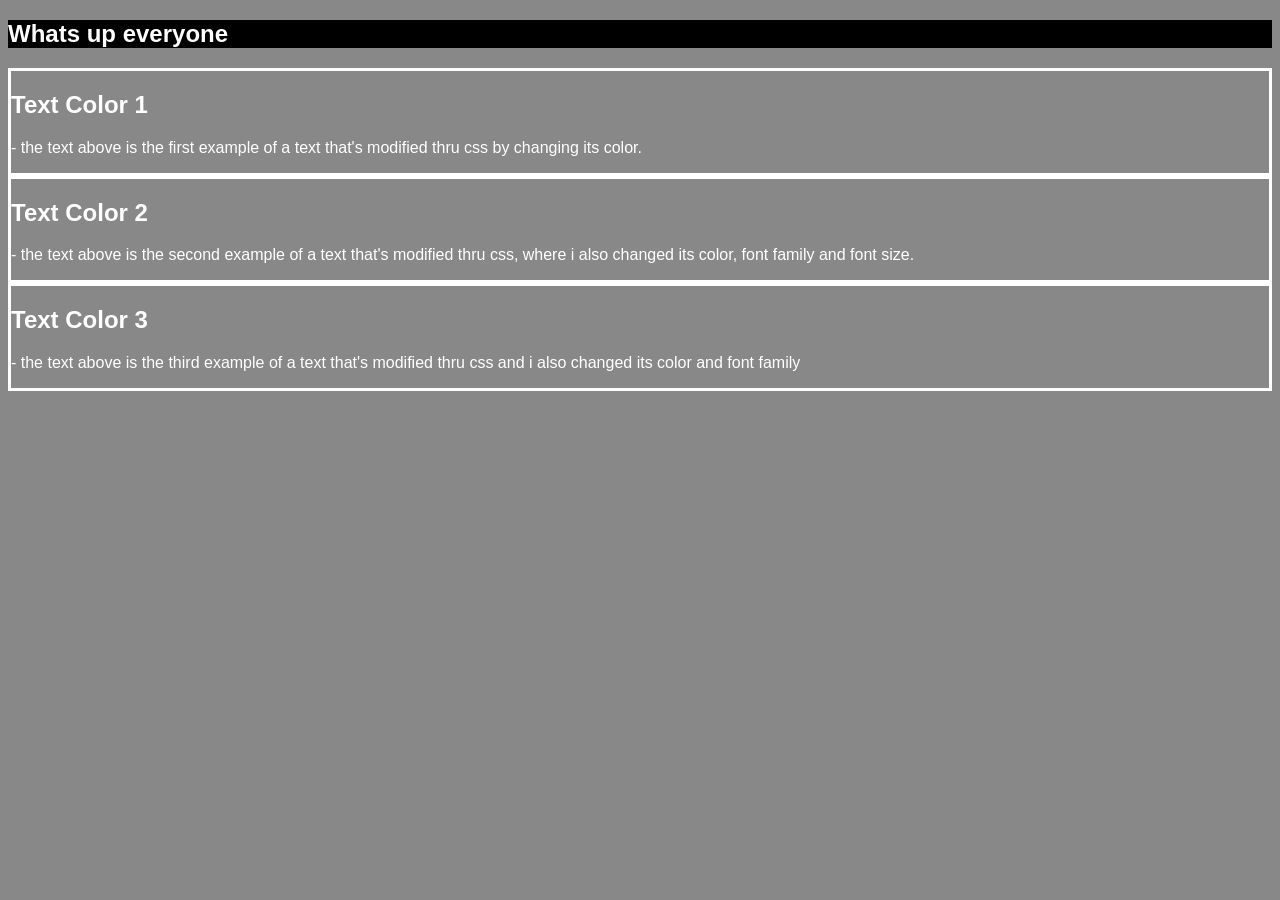
==== css/waysToAddCSS.html @ 266d19c5 "done css task 1 partially" ====
<!-- Showing you all 3 ways to add css 
 
1. In CodePen, add this to the CSS panel: `body { background-color: #1a1a1a; color: white; 
    font-family: Arial; }`. Watch the preview update instantly.
2. Learn the 3 ways to add CSS: inline style attribute, <style> tag in <head>, and external 
    .css file linked with <link>. Try all three in CodePen.
3. Read https://developer.mozilla.org/en-US/docs/Learn/CSS/First_steps/What_is_CSS — write: 
    what does 'cascading' mean in CSS?
4. Style a page with: a background color, 3 different text colors, 2 different font sizes, 
    and a border around one element. Write the CSS rule for each.-->

<!DOCTYPE html>
<html>
<head>
    <link rel="stylesheet" href="index.css"> <!-- 1. external css is added using this <link> element -->
    <style>
        body{
            font-family: Arial;
        }

        article {
            border: solid;
        }
    </style> <!-- 2. css is done inside the <head> element by adding a <style> element -->
</head>
<body>
    <nav style="background-color: black;">
        <h1>Whats up everyone</h1>
    </nav><!-- 3. the nav attribute below shows that the style is applied inline -->
    <article>
        <h2>Text Color 1</h2>
        <p>- the text above is the first example of a text that's modified thru css by changing its color.</p>
    </article> 
    <article>
        <h2>Text Color 2</h2>
        <p>- the text above is the second example of a text that's modified thru css, where i also changed its color, font family and font size.</p>
    </article>
    <article>
        <h2>Text Color 3</h2>
        <p>- the text above is the third example of a text that's modified thru css and i also changed its color and font family</p>
    </article>
</body>
</html>
---- css/index.css ----
/* my css playground */

body {
    background-color: #888888;
    color: white;
    font-family: Arial;
}
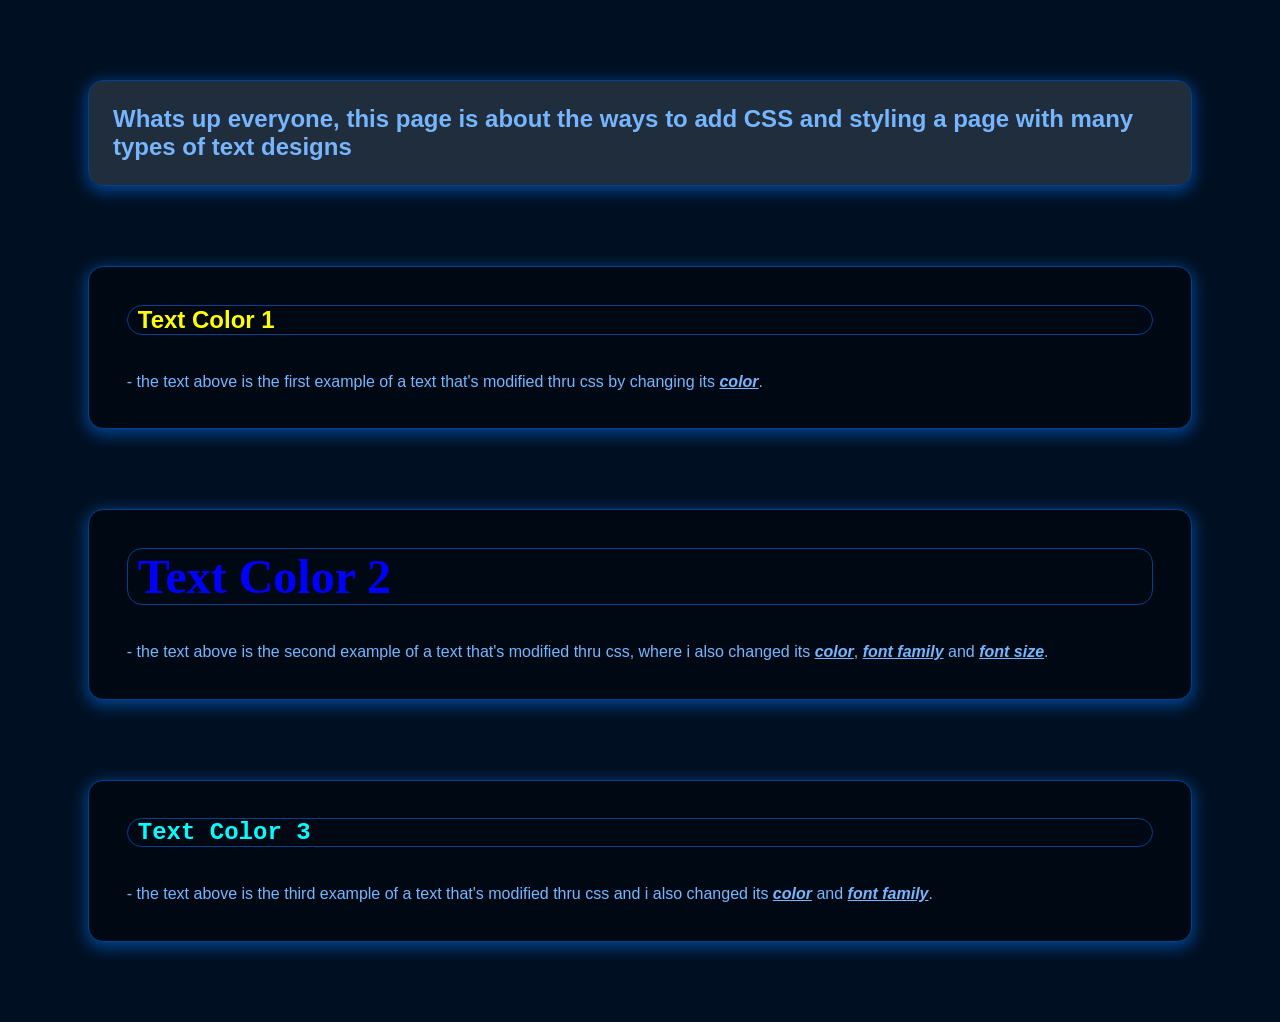
==== commit 86ab1f51: "finished css task 1" ====
--- a/css/waysToAddCSS.html
+++ b/css/waysToAddCSS.html
@@ -14,30 +14,56 @@
 <head>
     <link rel="stylesheet" href="index.css"> <!-- 1. external css is added using this <link> element -->
     <style>
-        body{
+        /* the attributes made here are only applied to the element specified, ex. body is for <body> element*/
+        body {
             font-family: Arial;
+            background-color: #001022;
+        }
+
+        nav {
+            border: solid 1pt #00428d;
+            box-shadow: 0px 4px 15px 2px #00428d;
+            border-radius: 15px;
+            margin: 5em;
+            background-color: #000913;
         }
 
         article {
-            border: solid;
+            border: solid 1pt #00428d;
+            box-shadow: 0px 4px 15px 2px #00428d;
+            border-radius: 15px;
+            margin: 5em;
+            background-color: #000913;
+        }
+
+        h2 {
+            margin: 1cm;
+            border: solid #00428d 1pt; 
+            border-radius: 15px; 
+            padding-left: 10px;
+        }
+
+        p {
+            margin: 1cm;
+            color: #77b6ff;
         }
     </style> <!-- 2. css is done inside the <head> element by adding a <style> element -->
 </head>
 <body>
-    <nav style="background-color: black;">
-        <h1>Whats up everyone</h1>
+    <nav style="background-color: rgba(255,255,255,.12)">
+        <h1 style="margin: 1em; color: #77b6ff;">Whats up everyone, this page is about the ways to add CSS and styling a page with many types of text designs</h1>
     </nav><!-- 3. the nav attribute below shows that the style is applied inline -->
     <article>
-        <h2>Text Color 1</h2>
-        <p>- the text above is the first example of a text that's modified thru css by changing its color.</p>
+        <h2 style="color: yellow;">Text Color 1</h2>
+        <p>- the text above is the first example of a text that's modified thru css by changing its <u><em><b>color</b></em></u>.</p>
     </article> 
     <article>
-        <h2>Text Color 2</h2>
-        <p>- the text above is the second example of a text that's modified thru css, where i also changed its color, font family and font size.</p>
+        <h2 style="font-family: 'Times New Roman', Times, serif; color: Blue; font-size: xxx-large;">Text Color 2</h2>
+        <p>- the text above is the second example of a text that's modified thru css, where i also changed its <u><em><b>color</b></em></u>, <u><em><b>font family</b></em></u> and <u><em><b>font size</b></em></u>.</p>
     </article>
     <article>
-        <h2>Text Color 3</h2>
-        <p>- the text above is the third example of a text that's modified thru css and i also changed its color and font family</p>
+        <h2 style="font-family: 'Courier New', Courier, monospace; color: Cyan;">Text Color 3</h2>
+        <p>- the text above is the third example of a text that's modified thru css and i also changed its <u><em><b>color</b></em></u> and <u><em><b>font family</b></em></u>.</p>
     </article>
 </body>
 </html>
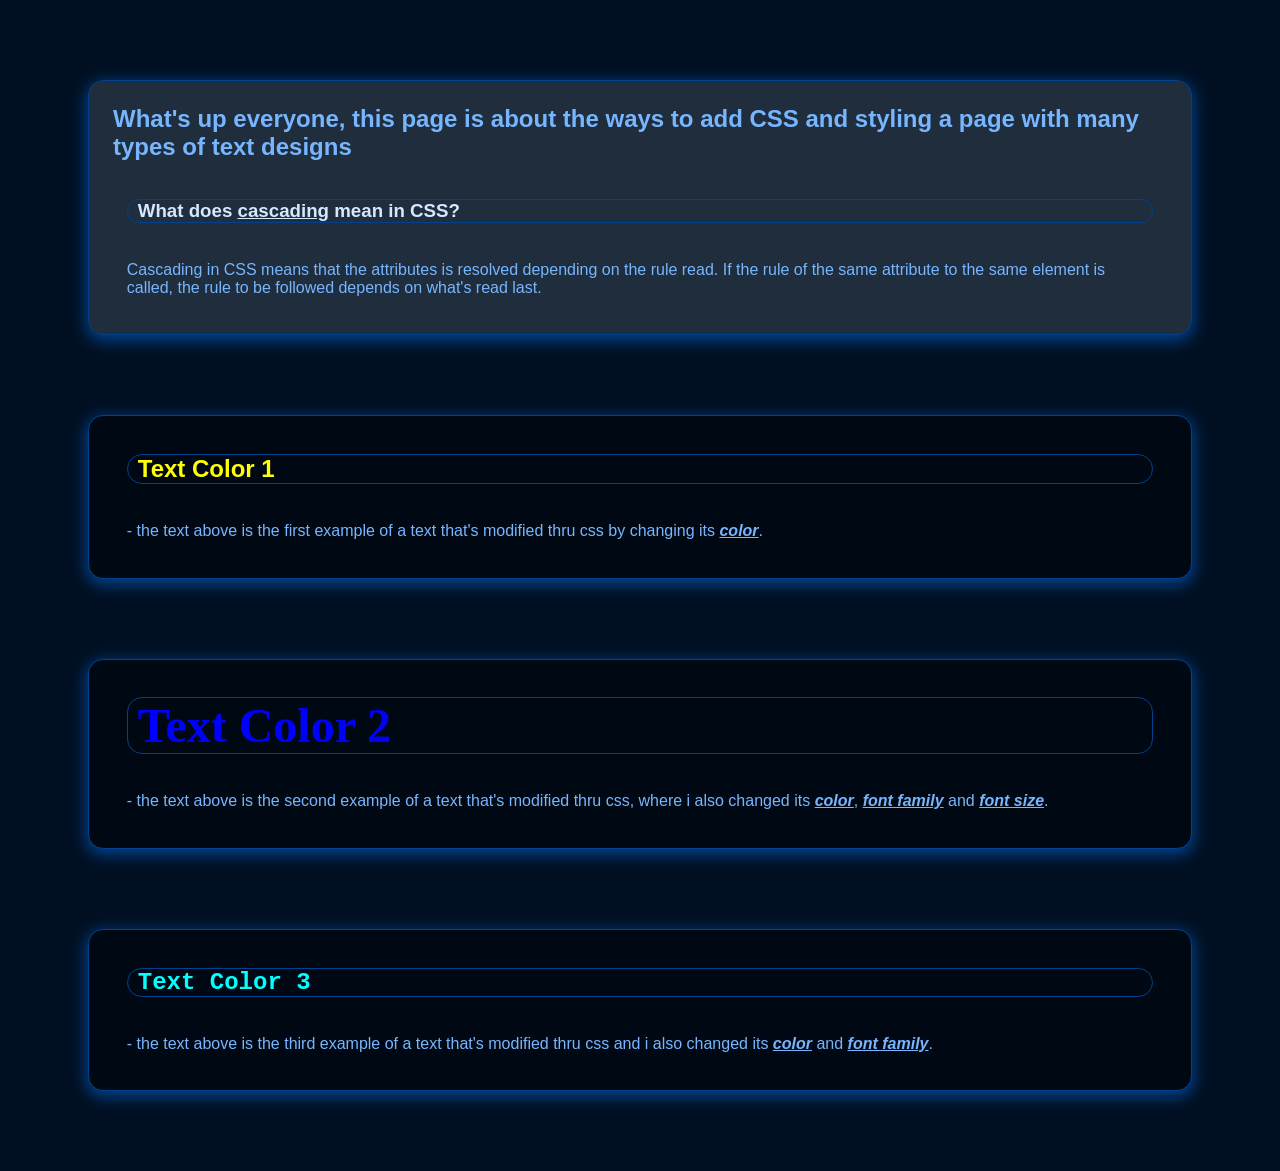
==== commit d3635e28: "accomplished css task 1" ====
--- a/css/waysToAddCSS.html
+++ b/css/waysToAddCSS.html
@@ -36,7 +36,7 @@
             background-color: #000913;
         }
 
-        h2 {
+        h2, h3 {
             margin: 1cm;
             border: solid #00428d 1pt; 
             border-radius: 15px; 
@@ -51,7 +51,9 @@
 </head>
 <body>
     <nav style="background-color: rgba(255,255,255,.12)">
-        <h1 style="margin: 1em; color: #77b6ff;">Whats up everyone, this page is about the ways to add CSS and styling a page with many types of text designs</h1>
+        <h1 style="margin: 1em; color: #77b6ff;">What's up everyone, this page is about the ways to add CSS and styling a page with many types of text designs</h1>
+        <h3 style="color: #d5e8ff;">What does <u><b>cascading</b></u> mean in CSS?</h3>
+        <p>Cascading in CSS means that the attributes is resolved depending on the rule read. If the rule of the same attribute to the same element is called, the rule to be followed depends on what's read last.</p>
     </nav><!-- 3. the nav attribute below shows that the style is applied inline -->
     <article>
         <h2 style="color: yellow;">Text Color 1</h2>
